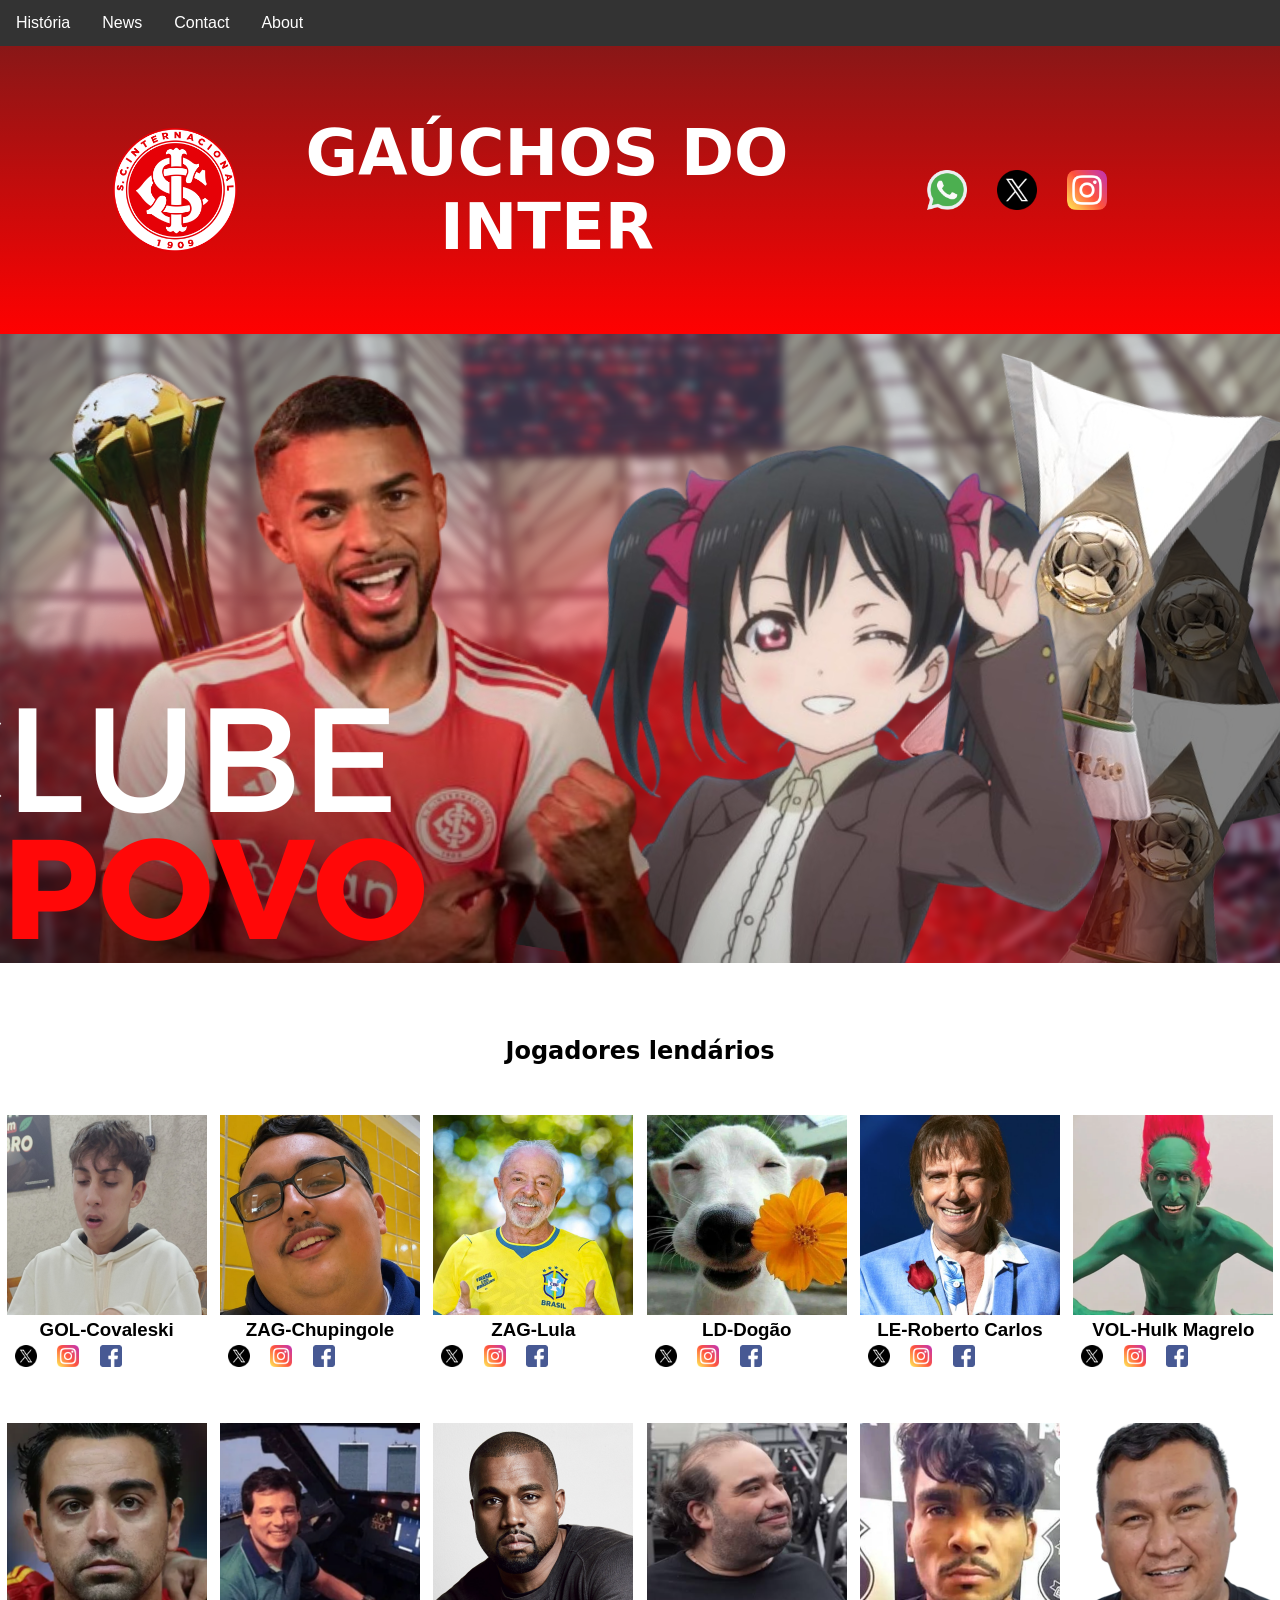
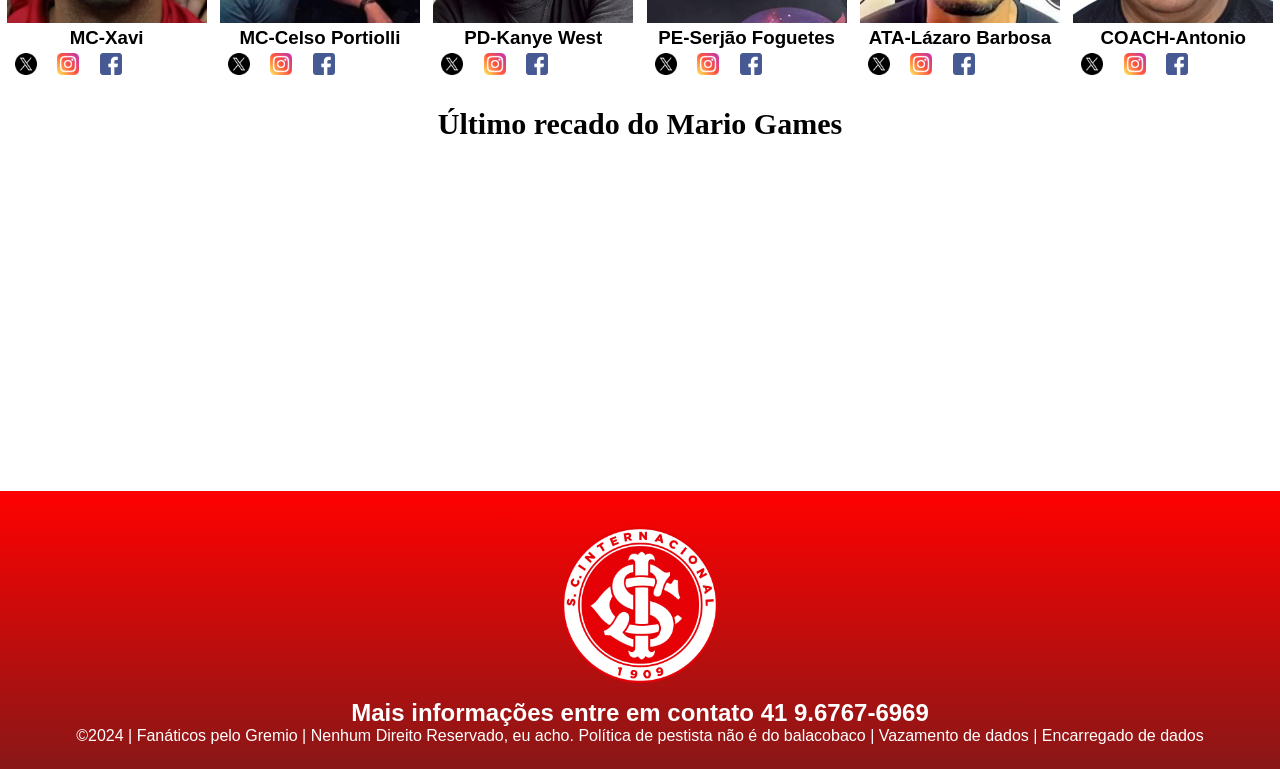
==== index.html @ c21d3e9e "dfsfsfsdfsdsdfsdfsdf" ====
<!DOCTYPE html>
<html lang="pt-br">
<head>
<meta charset="UTF-8">

<meta name="viewport" content="width=device-width, initial-
scale=1.0">

<title>Home | Gaúchos do Inter</title>

<ul>
  <li><a href="historia.html">História</a></li>
  <li><a href="news.asp">News</a></li>
  <li><a href="contact.asp">Contact</a></li>
  <li><a href="about.asp">About</a></li>
</ul>

<link rel="stylesheet" href="style.css">
</head>
<body>
<!--header é a parte do cabeçalho do site, é o topo da página-->
<header class="cabecalho-itens">

<img class="cabecalho_imagem" src="flamengoooooo.png"Logo da

Página">

<h1 class="titulo_site">GAÚCHOS DO INTER</h1>
<div class="sociais">
<img class="sociais" src="zap.png" alt="Logo do Whats da Escola">
<img class="sociais" src="x.png" alt="Facebook da Escola">
<img class="sociais" src="instagram.png"alt="Instagram da Escola">
</div>
</header>

<section class="banner1">
<img class="escola.image" src="internazional.png" alt="Banner
da Escola">
</section>
<!--Seção estudantes é a parte do paragrafo 2 da página-->
<section class="estudante">
<h1 class="estudante_titulo">Jogadores lendários</h1>
<p> </p>
<div class="estudantes_todos">
<div class="estudante-div">
<img class="estudante-imagem" src="covalki.png" alt="Foto da

turma do 1CDS do ano de 2023">

<h3 class="estudante-nome">GOL-Covaleski</h3>
<img class="estudante-icone" src="x.png" alt="Link do Site da
escola">

<a href="https://encrypted-tbn0.gstatic.com/images?q=tbn:ANd9GcTHDRXSHnTKw9pA_WLIHtTNJRWEzUavGI81xexJW5Fk-7WuYFXh1A7K2KM&s=10" target="_blank">
    <img class="estudante-icone" src="instagram.png" alt="Link do

Instagram"></a>
<img class="estudante-icone" src="facebook.png" alt="Link do Facebook">
</div>
<div class="estudante-div">
<img class="estudante-imagem" src="chupingole.png" alt="Foto da
turma do 1CDS do ano de 2023">

<h3 class="estudante-nome">ZAG-Chupingole</h3>
<img class="estudante-icone" src="x.png" alt="Link do Site da
escola">

<a href="https://i.pinimg.com/originals/d5/1e/28/d51e28a59e047031903c86614a34aaaa.jpg" target="_blank">
    <img class="estudante-icone" src="instagram.png" alt="Link do

Instagram"></a>
<img class="estudante-icone" src="facebook.png" alt="Link do Facebook">
</div>
<div class="estudante-div">
<img class="estudante-imagem" src="lulao.png" alt="Foto da
turma do 1CDS do ano de 2023">

<h3 class="estudante-nome">ZAG-Lula</h3>
<img class="estudante-icone" src="x.png" alt="Link do Site da
escola">

<a href="https://i.pinimg.com/736x/f4/d0/d2/f4d0d2fe2cfdb5dde53060d269a15ab8.jpg" target="_blank">
    <img class="estudante-icone" src="instagram.png" alt="Link do

Instagram"></a>
<img class="estudante-icone" src="facebook.png" alt="Link do Facebook">
</div>
<div class="estudante-div">
<img class="estudante-imagem" src="depressau.png" alt="Foto da
turma do 1CDS do ano de 2023">

<h3 class="estudante-nome">LD-Dogão</h3>
<img class="estudante-icone" src="x.png" alt="Link do Site da
escola">

<a href="https://encrypted-tbn0.gstatic.com/images?q=tbn:ANd9GcT9F--FyBPmf4gquGbRbpRWvEd2Obld60s83S4Vonle40K_dFKOSfcuWQf8&s=10" target="_blank">
    <img class="estudante-icone" src="instagram.png" alt="Link do

Instagram"></a>
<img class="estudante-icone" src="facebook.png" alt="Link do Facebook">
</div>
<div class="estudante-div">
<img class="estudante-imagem" src="carlao.png" alt="Foto da
turma do 1CDS do ano de 2023">

<h3 class="estudante-nome">LE-Roberto Carlos</h3>
<img class="estudante-icone" src="x.png" alt="Link do Site da
escola">

<a href="https://encrypted-tbn0.gstatic.com/images?q=tbn:ANd9GcTkMNSBwmmUuHopFJD2xXrzjgMaIfd35A7sCGq8lgyJzPWKj7k5CSAUsc8&s=10" target="_blank">
    <img class="estudante-icone" src="instagram.png" alt="Link do

Instagram"></a>
<img class="estudante-icone" src="facebook.png" alt="Link do Facebook">
</div>
<div class="estudante-div">
<img class="estudante-imagem" src="magrelao.png" alt="Foto da
turma do 1CDS do ano de 2023">

<h3 class="estudante-nome">VOL-Hulk Magrelo</h3>
<img class="estudante-icone" src="x.png" alt="Link do Site da

escola">

<a href="https://encrypted-tbn0.gstatic.com/images?q=tbn:ANd9GcRZw_HjodP3kBsPyGByMeehHw4j-c1lCZxTVPSgyKZGIJ_-pjcALZgPNlE&s=10" target="_blank">
    <img class="estudante-icone" src="instagram.png" alt="Link do

Instagram"></a>
<img class="estudante-icone" src="facebook.png" alt="Link do

Facebook">
</div>
</div>
</section>
<!--Seção estudantes é a parte do paragrafo 3 da página-->
<section class="estudante">
<div class="estudantes_todos">
<div class="estudante-div">
<img class="estudante-imagem" src="xavi.png" alt="Foto da
turma do 1CDS do ano de 2023">
<h3 class="estudante-nome">MC-Xavi</h3>
<img class="estudante-icone" src="x.png" alt="Link do Site da
escola">
<a href="https://images.tcdn.com.br/img/img_prod/450860/980_1_20190611093616.jpg" target="_blank">
    <img class="estudante-icone" src="instagram.png" alt="Link do

Instagram"></a>
<img class="estudante-icone" src="facebook.png" alt="Link do Facebook">
</div>
<div class="estudante-div">
<img class="estudante-imagem" src="portãocelso.png"
alt="Foto da turma do 1CDS do ano de 2023">

<h3 class="estudante-nome">MC-Celso Portiolli</h3>
<img class="estudante-icone" src="x.png" alt="Link do Site da
escola">
<a href="https://encrypted-tbn0.gstatic.com/images?q=tbn:ANd9GcSM3v2Z3sKV8wrlGoiyccoU85h81trOmy-LGippWePXMekXzcrvEso8S5g&s=10" target="_blank">
    <img class="estudante-icone" src="instagram.png" alt="Link do

Instagram"></a>
<img class="estudante-icone" src="facebook.png" alt="Link do Facebook">
</div>
<div class="estudante-div">
<img class="estudante-imagem" src="kanye.png"
alt="Foto da turma do 1CDS do ano de 2023">

<h3 class="estudante-nome">PD-Kanye West</h3>
<img class="estudante-icone" src="x.png" alt="Link do Site da
escola">
<a href="https://cdn.folhape.com.br/img/c/1200/900/dn_arquivo/2024/07/dez-anos-do-7-a-1.jpg" target="_blank">
    <img class="estudante-icone" src="instagram.png" alt="Link do

Instagram"></a>
<img class="estudante-icone" src="facebook.png" alt="Link do Facebook">
</div>
<div class="estudante-div">
<img class="estudante-imagem" src="fogueteiro.png"
alt="Foto da turma do 1CDS do ano de 2023">

<h3 class="estudante-nome">PE-Serjão Foguetes</h3>
<img class="estudante-icone" src="x.png" alt="Link do Site da
escola">
<a href="https://i.pinimg.com/736x/c4/61/a8/c461a8c59ca40ed3b3c57e59f0b33f07.jpg" target="_blank">
    <img class="estudante-icone" src="instagram.png" alt="Link do

Instagram"></a>
<img class="estudante-icone" src="facebook.png" alt="Link do Facebook">
</div>
<div class="estudante-div">
<img class="estudante-imagem" src="novematador.png"
alt="Foto da turma do 1CDS do ano de 2023">

<h3 class="estudante-nome">ATA-Lázaro Barbosa</h3>
<img class="estudante-icone" src="x.png" alt="Link do Site da
escola">
<a href="https://media.tenor.com/yoyyU5cY4-EAAAAe/ciro-gomes-ai-dento.png" target="_blank">
    <img class="estudante-icone" src="instagram.png" alt="Link do

Instagram"></a>
<img class="estudante-icone" src="facebook.png" alt="Link do Facebook">
</div>
<div class="estudante-div">
<img class="estudante-imagem" src="gremista.png"
alt="Foto da turma do 1CDS do ano de 2023">

<h3 class="estudante-nome">COACH-Antonio</h3>
<a href="https://cursos.alura.com.br/dashboard">
<p> </p>
<img class="estudante-icone" src="x.png" alt="Link do

Site da escola"></a>
<a href="https://youtu.be/xMHJGd3wwZk?is=Y6QpA_ACcyNz8oYi" target="_blank">
    <img class="estudante-icone" src="instagram.png" alt="Link do

Instagram"></a>
<img class="estudante-icone" src="facebook.png" alt="Link do

Facebook">
</div>
</section>

<div class="container-video">
    <h3 class="titulo-video"> Último recado do Mario Games</h3>
    <div class="centralizacao"></div>
    <iframe width="560" height="315" src="https://www.youtube.com/embed/fii6ScLi57I?si=Blpl8r4NBi-tf9lk" title="YouTube video player" frameborder="0" allow="accelerometer; autoplay; clipboard-write; encrypted-media; gyroscope; picture-in-picture; web-share" referrerpolicy="strict-origin-when-cross-origin" allowfullscreen></iframe>
</div>

<!--Seção rodapé é a parte final da paragrafo 3 da página-->
<footer class="escola">
<img class="logo_rodape" src="flamengoooooo.png" alt="Logo
da Escola">
<h2 class="escola-título">Mais informações entre em contato<a
class="link" href="https://wa.me/5541676769692"> 41 9.6767-6969
</a></h2>
<p></p>
<p>©2024 | Fanáticos pelo Gremio | Nenhum Direito Reservado, eu acho.
Política de pestista não é do balacobaco | Vazamento de dados | Encarregado de

dados</p>
<p> </p>
</footer>
</body>

</html>
---- style.css ----
*{
margin: 0;
padding: 0;
box-sizing: border-box;
}
body{
font-family: "Poppins", sans-serif;
}
header{
background-image: linear-gradient(#891717,#ff0101 );
color: white;
width: 100%;
padding: 20px;
font-size: xx-large;
font-family: system-ui, -apple-system, BlinkMacSystemFont, 'Segoe UI', Roboto, Oxygen, Ubuntu, Cantarell, 'Open Sans', 'Helvetica Neue', sans-serif;
}
.cabecalho-itens{
max-width: 1980px;
margin: 0 auto;
display: flex;
align-items: center;
justify-content: center;
}
.cabecalho_imagem{
width: 10%;
display: flex;
justify-content: flex-start;
align-items: center;
}
.titulo_site{
padding: 50px;
text-align: center;
width: 50%;
font: 30px;
}
.sociais{
display: flex;
justify-content: flex-end;
width: 25%;
padding-right: 30px;
}
.banner1{
    display: flex;
    justify-content: center;
    width: 100%;
    overflow: hidden;
}

banner1 img{
    width: 100%;
    max-width: 100%;
    display: block;
}

.estudante_titulo{
padding: 50px;
text-align: center;
font-family: system-ui, -apple-system, BlinkMacSystemFont, 'Segoe UI', Roboto, Oxygen, Ubuntu, Cantarell, 'Open Sans', 'Helvetica Neue', sans-serif;
}
.estudante-nome{
text-align: center;
}
.estudante-imagem{
width: 200px;
}
.estudante-icone{
width: 38px;
padding: 4px 8px;
}
.estudante{
background-image: background-color(#faae43);
padding: 24px 0;
}

.estudante.div{
text-align: center;
padding: 24px 0;
}
.estudantes_todos{
display: flex;
justify-content: space-around;
}

.titulo-video {
    font-family: 'Times New Roman', Times, serif;
    font-size: 20%;
    font-weight: bold;
    color: black;
    text-align: center;
    margin-bottom: 15px;

}


.escola{
background-image: linear-gradient(#ff0101,#891717);
color: white;
display: flex;
justify-content:center;
padding: 24px 0;
text-align:center;
display:block;
}
.escola-titulo{
padding: 50px;
text-align: center;
}
.logo_rodape{
height: 180px;
padding: 12px 0;

}

.link{
color: #ffffff;
text-decoration: none;
}

.titulo-video {
    font-family: 'Times New Roman', Times, serif;
    font-size: 30px;
    font-weight: bold;
    color: black;
    text-align: center;
    margin-bottom: 15px;
}

.container-video {
    display: flex;
    flex-direction: column;
    align-items: center;
    justify-content: center;
    margin-bottom: 20px;
}

.centralizacao {
    display: flex;
    justify-content: center;
    width: 100%;
    background-color: #ffffff;
}

ul {
  list-style-type: none;
  margin: 0;
  padding: 0;
  overflow: hidden;
  background-color: #333333;
}

ul li {
  float: left;
}

ul li a {
  display: block;
  color: white;
  text-align: center;
  padding: 14px 16px;
  text-decoration: none;
}

ul li a:hover {
  background-color: #111111;
}
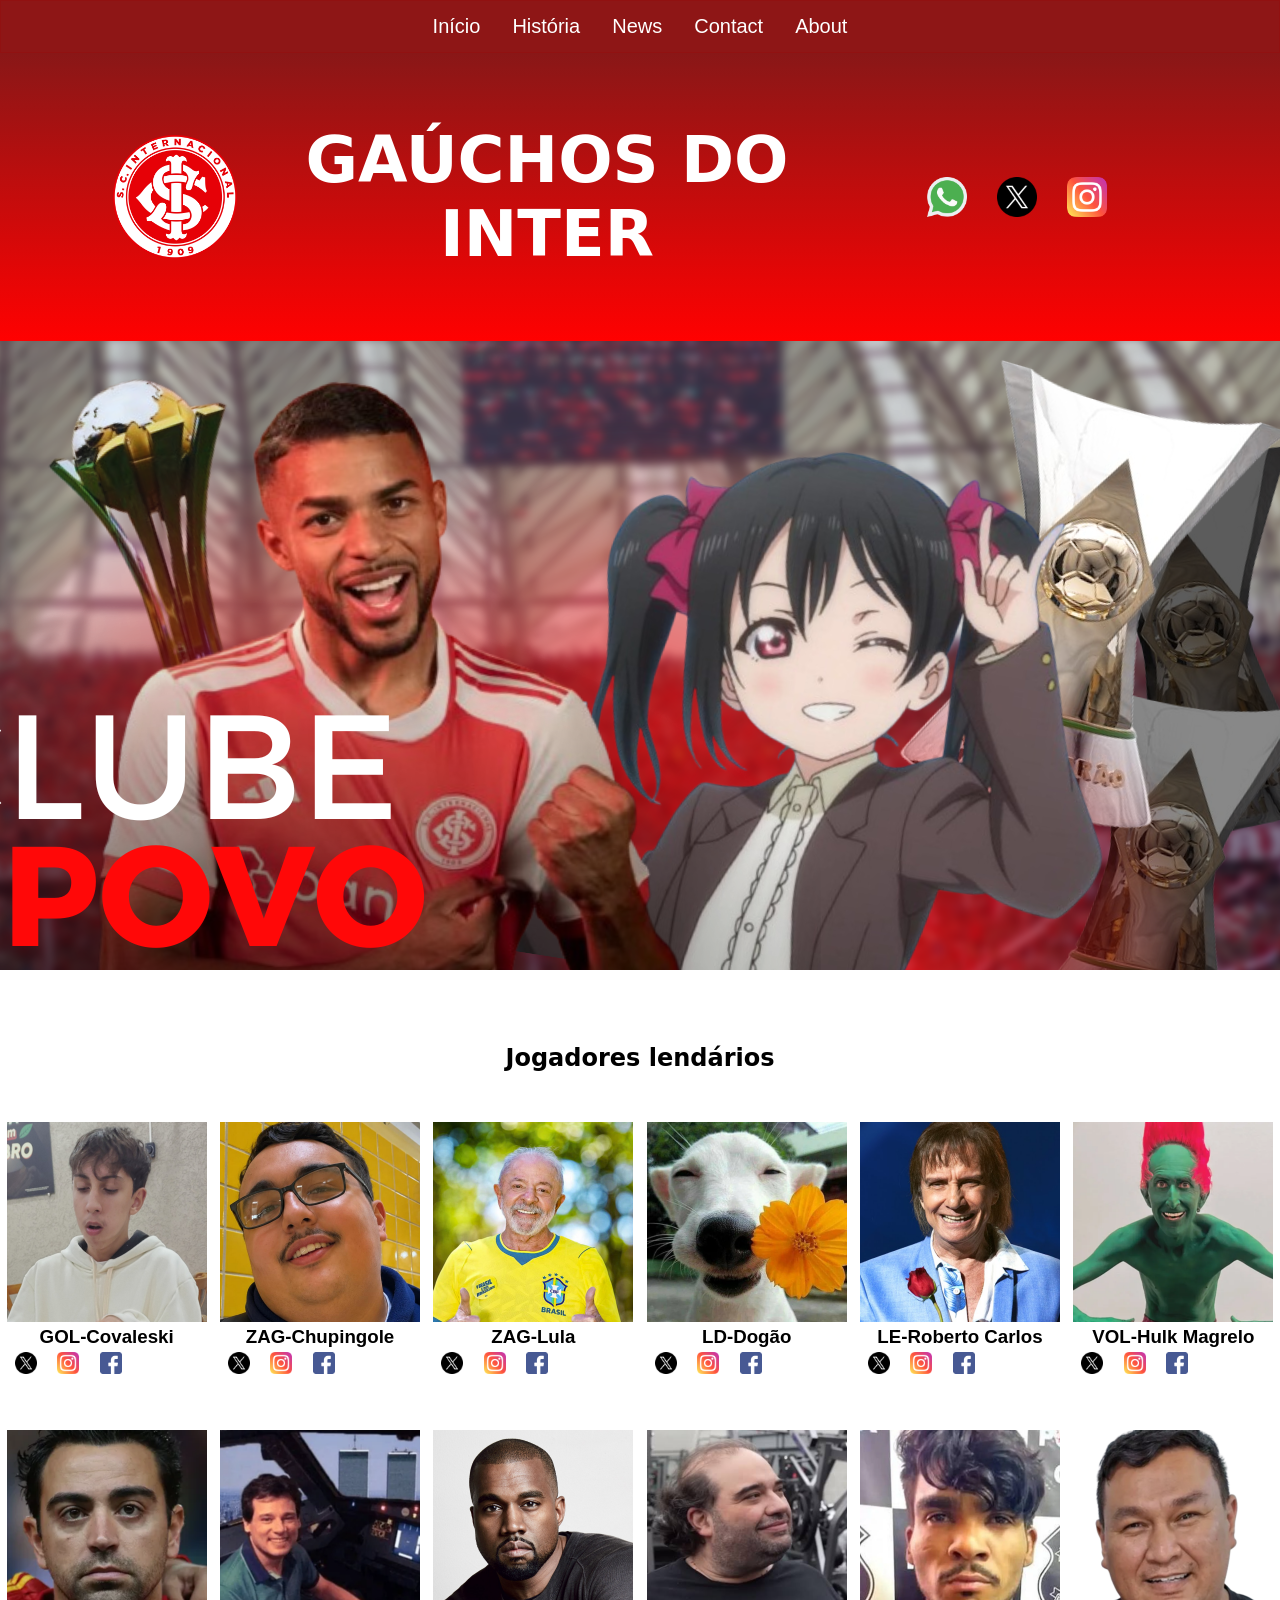
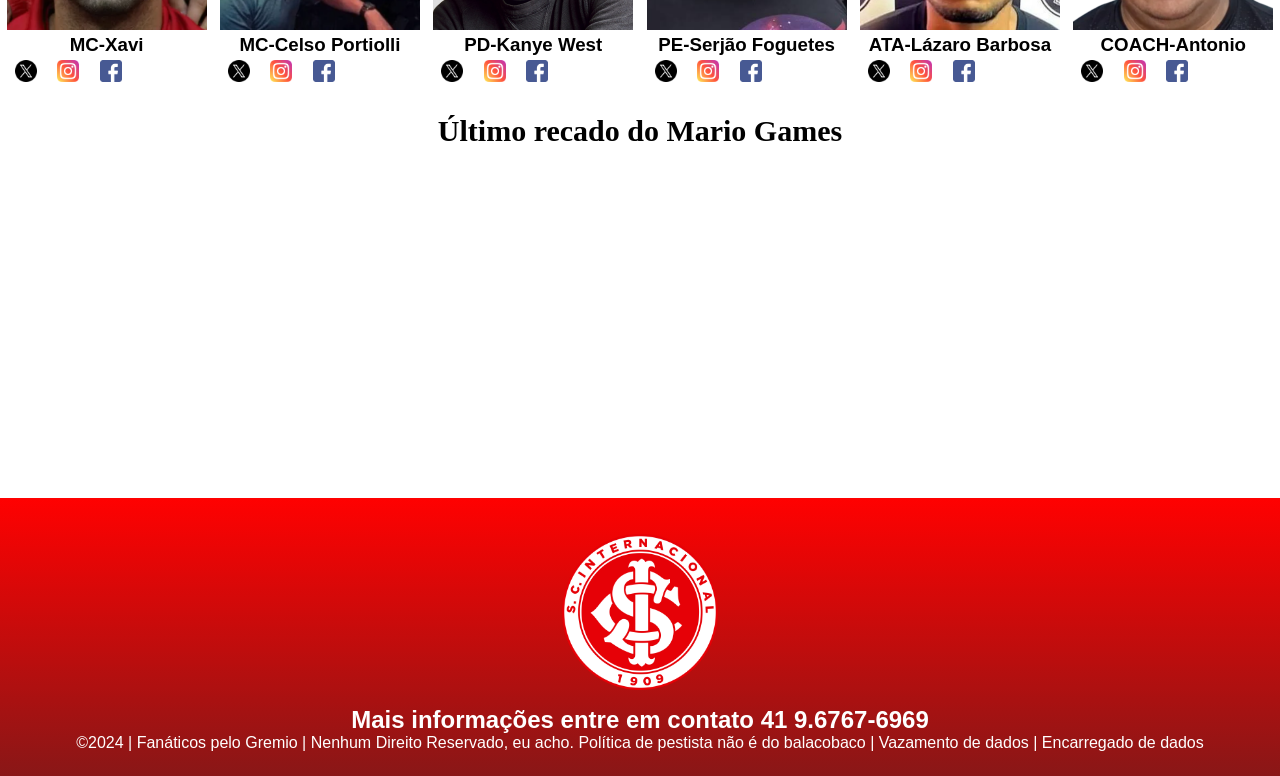
==== commit d01b3a4d: "addadasda" ====
--- a/index.html
+++ b/index.html
@@ -9,10 +9,11 @@
 <title>Home | Gaúchos do Inter</title>
 
 <ul>
-  <li><a href="historia.html">História</a></li>
-  <li><a href="news.asp">News</a></li>
-  <li><a href="contact.asp">Contact</a></li>
-  <li><a href="about.asp">About</a></li>
+    <li><a href="index.html">Início</a></li>
+    <li><a href="historia.html">História</a></li>
+    <li><a href="news.asp">News</a></li>
+    <li><a href="contact.asp">Contact</a></li>
+    <li><a href="about.asp">About</a></li>
 </ul>
 
 <link rel="stylesheet" href="style.css">
--- a/style.css
+++ b/style.css
@@ -144,22 +144,44 @@
   list-style-type: none;
   margin: 0;
   padding: 0;
-  overflow: hidden;
   background-color: #333333;
-}
-
-ul li {
-  float: left;
+  display: flex;
 }
 
 ul li a {
   display: block;
   color: white;
-  text-align: center;
   padding: 14px 16px;
   text-decoration: none;
 }
 
 ul li a:hover {
-  background-color: #111111;
+  background-color: #791616;;
+}
+
+ul {
+  list-style-type: none;
+  margin: 0;
+  padding: 0;
+  background-color: #333333;
+  display: flex;
+  justify-content: center;
+}
+
+ul li a.active {
+  background-color: #04AA6D;
+}
+
+ul {
+  list-style-type: none;
+  margin: 0;
+  padding: 0;
+  display: flex;
+  border: 1px solid #911111;
+  background-color: #8e1616;
+}
+
+ul {
+
+    font-size: 20px;
 }
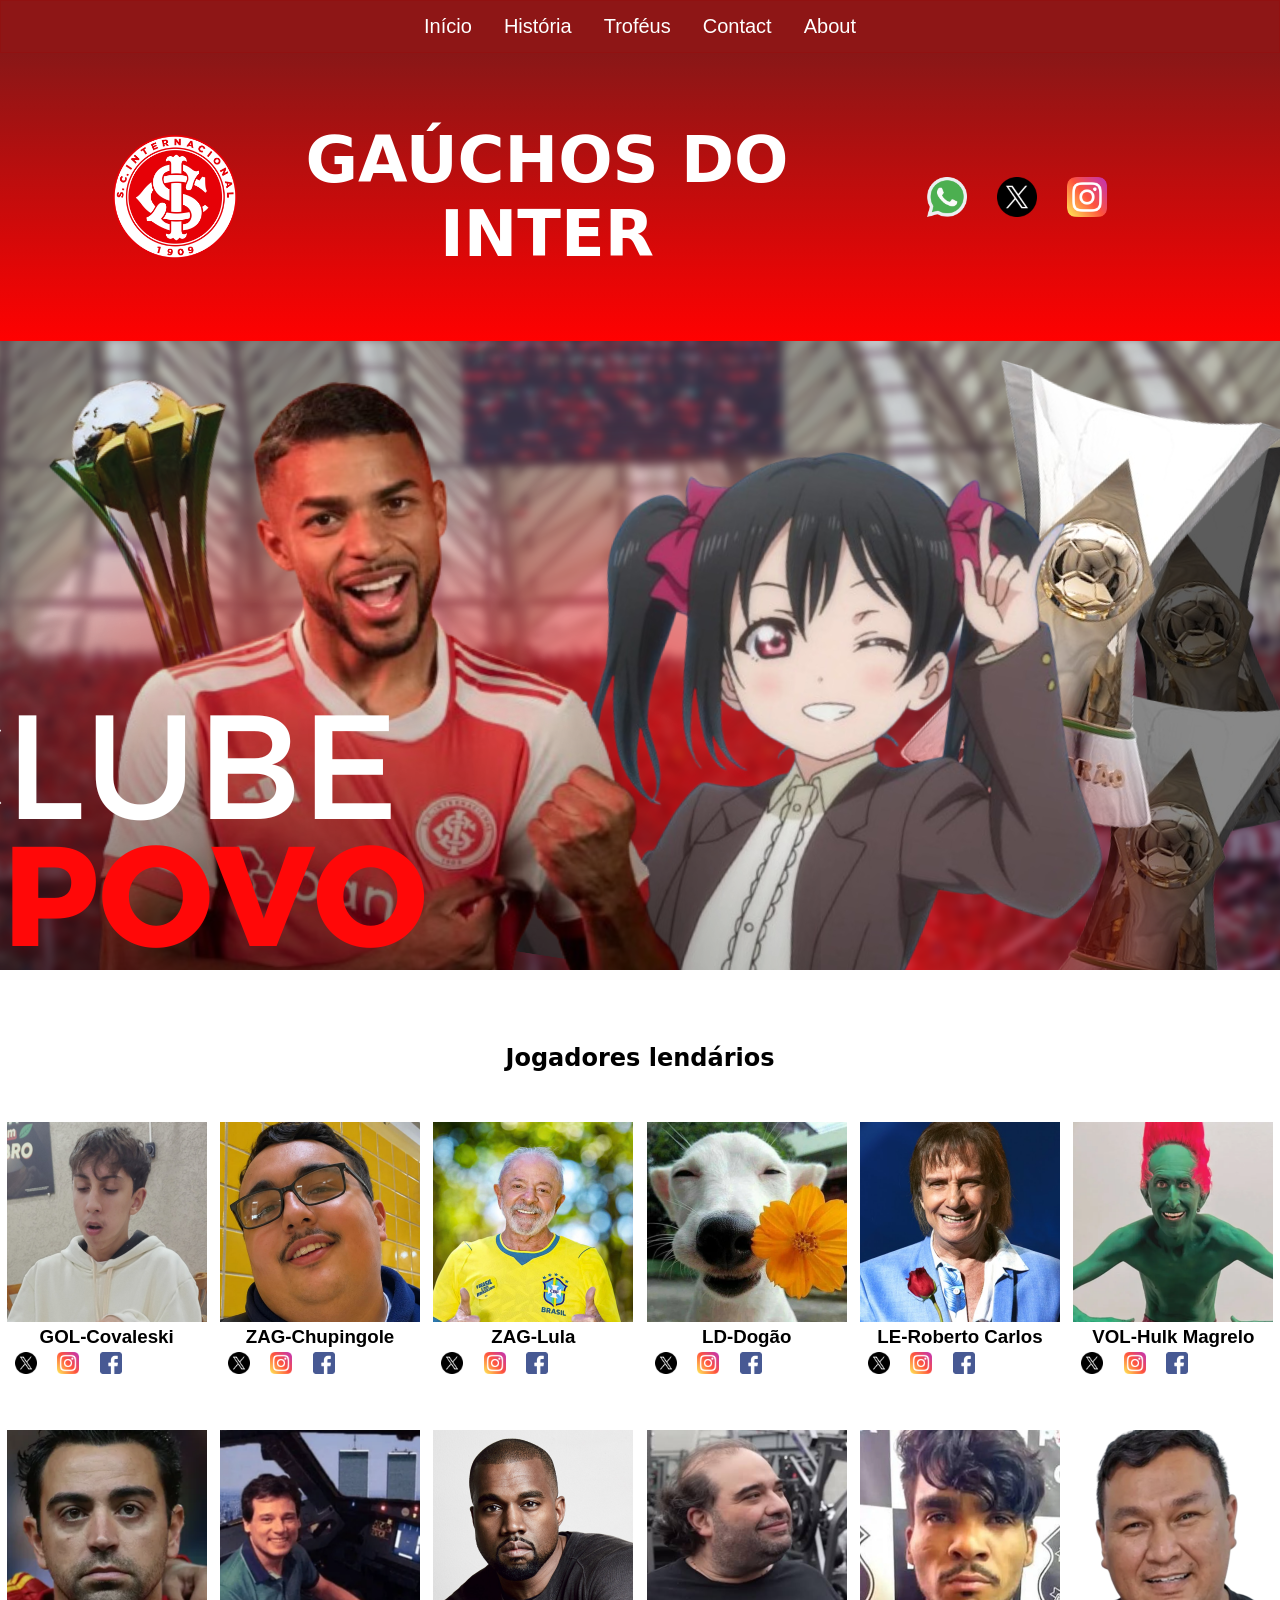
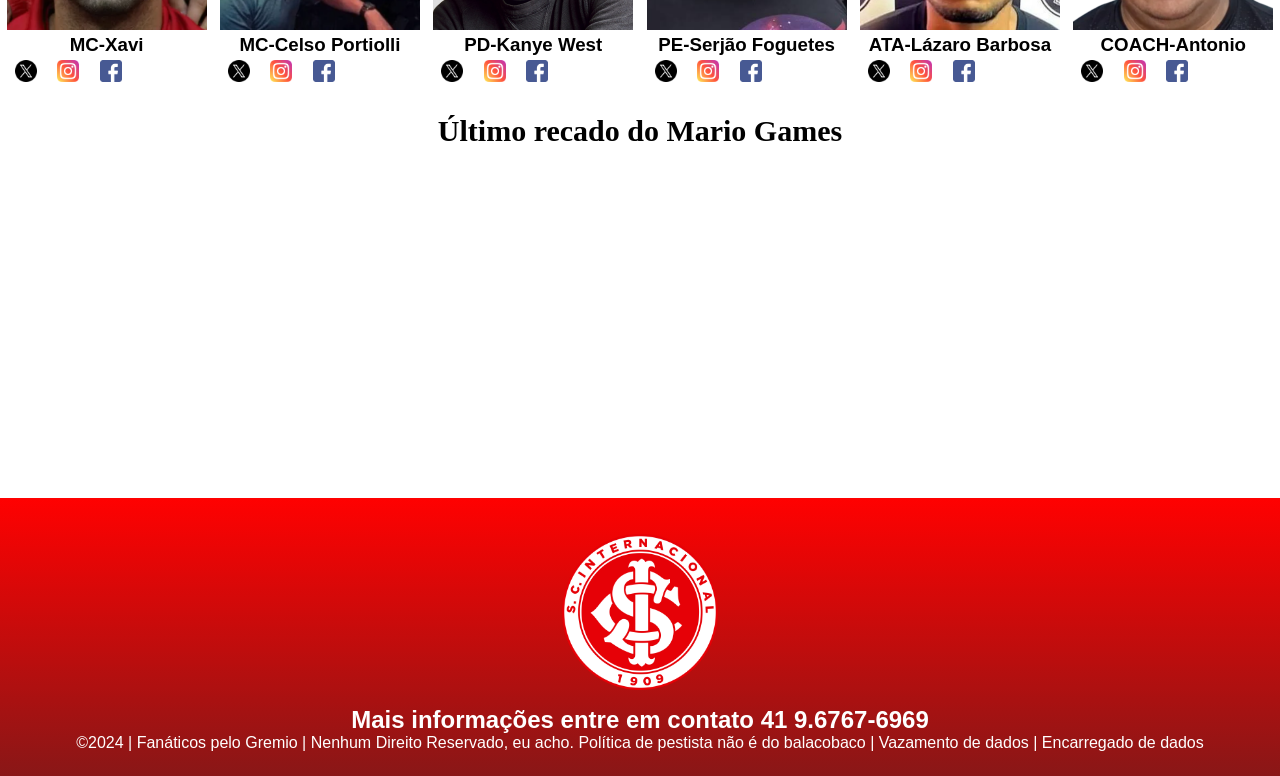
==== commit 8c02d530: "asdasd" ====
--- a/index.html
+++ b/index.html
@@ -11,7 +11,7 @@
 <ul>
     <li><a href="index.html">Início</a></li>
     <li><a href="historia.html">História</a></li>
-    <li><a href="news.asp">News</a></li>
+    <li><a href="troféus.html">Troféus</a></li>
     <li><a href="contact.asp">Contact</a></li>
     <li><a href="about.asp">About</a></li>
 </ul>
@@ -24,7 +24,7 @@
 
 <img class="cabecalho_imagem" src="flamengoooooo.png"Logo da
 
-Página">
+Página>
 
 <h1 class="titulo_site">GAÚCHOS DO INTER</h1>
 <div class="sociais">
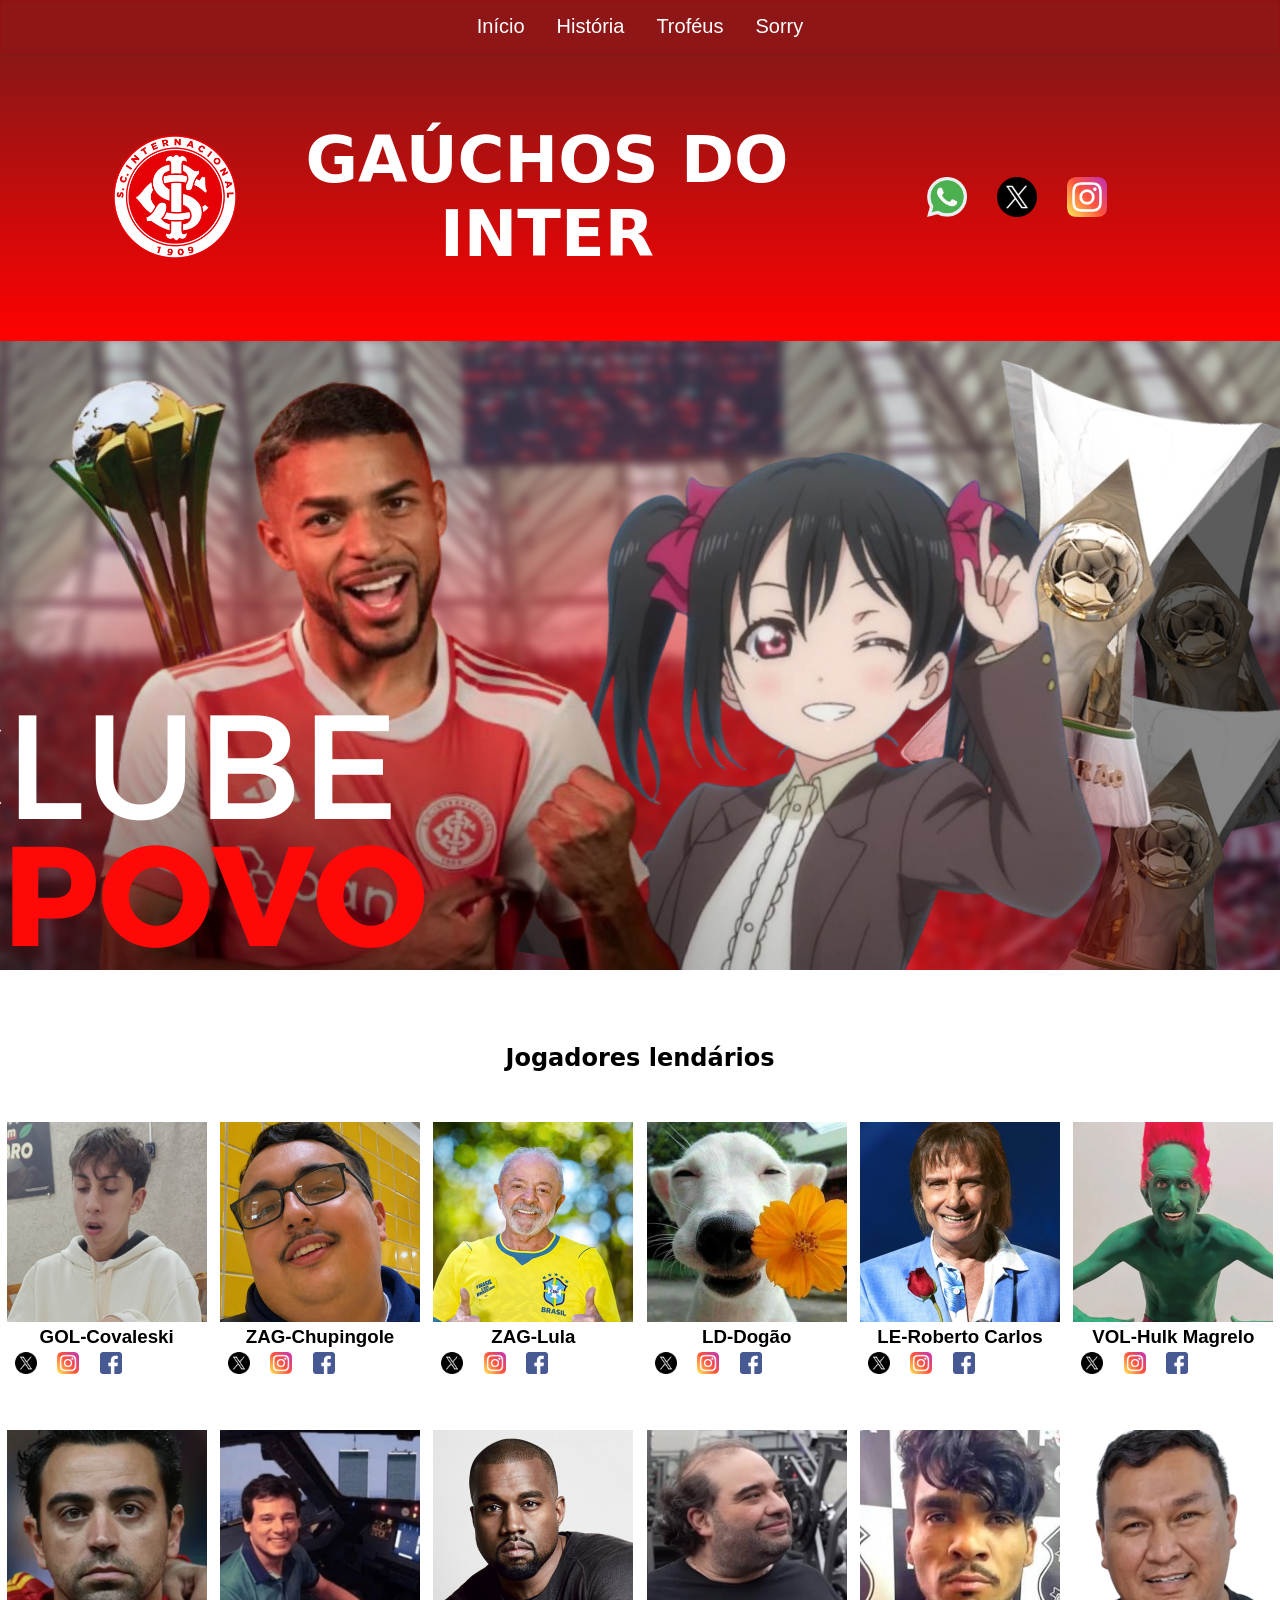
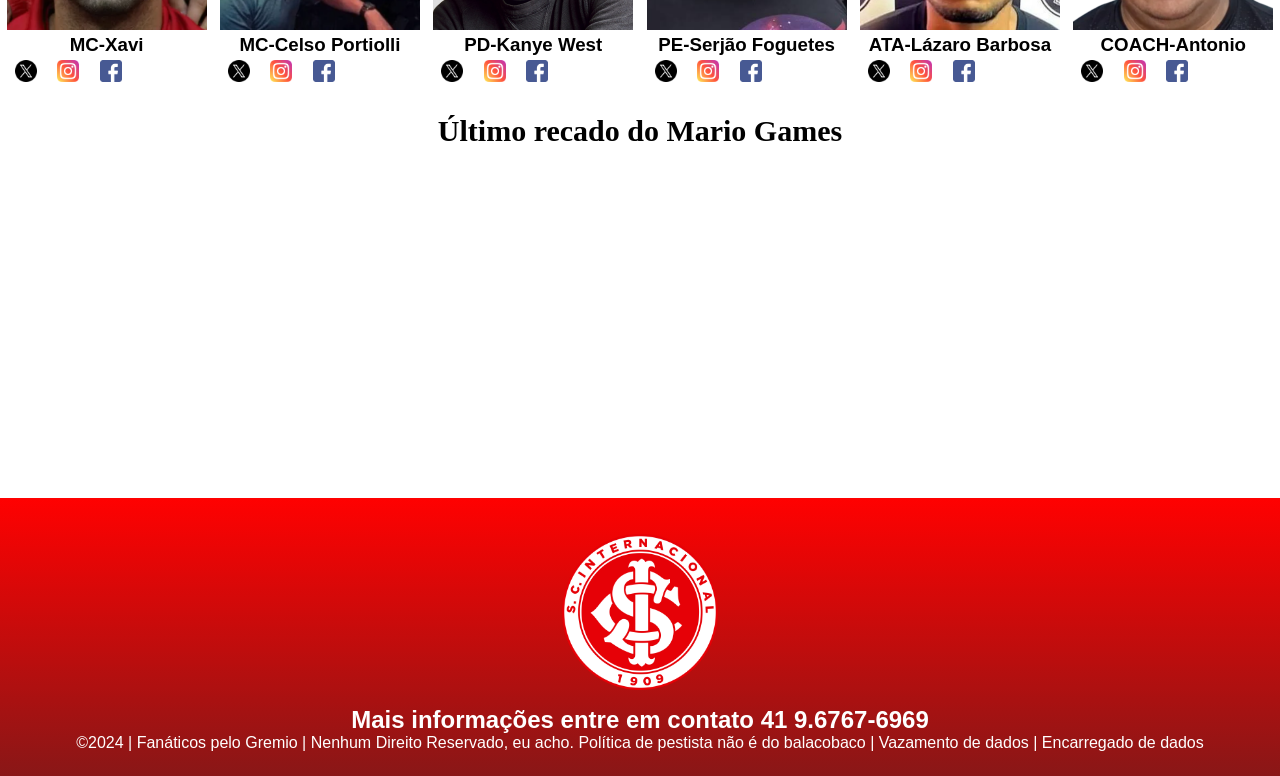
==== commit b18d1920: "dasdasd" ====
--- a/index.html
+++ b/index.html
@@ -12,8 +12,7 @@
     <li><a href="index.html">Início</a></li>
     <li><a href="historia.html">História</a></li>
     <li><a href="troféus.html">Troféus</a></li>
-    <li><a href="contact.asp">Contact</a></li>
-    <li><a href="about.asp">About</a></li>
+     <li><a href="Sorry.htm">Sorry</a></li>
 </ul>
 
 <link rel="stylesheet" href="style.css">
